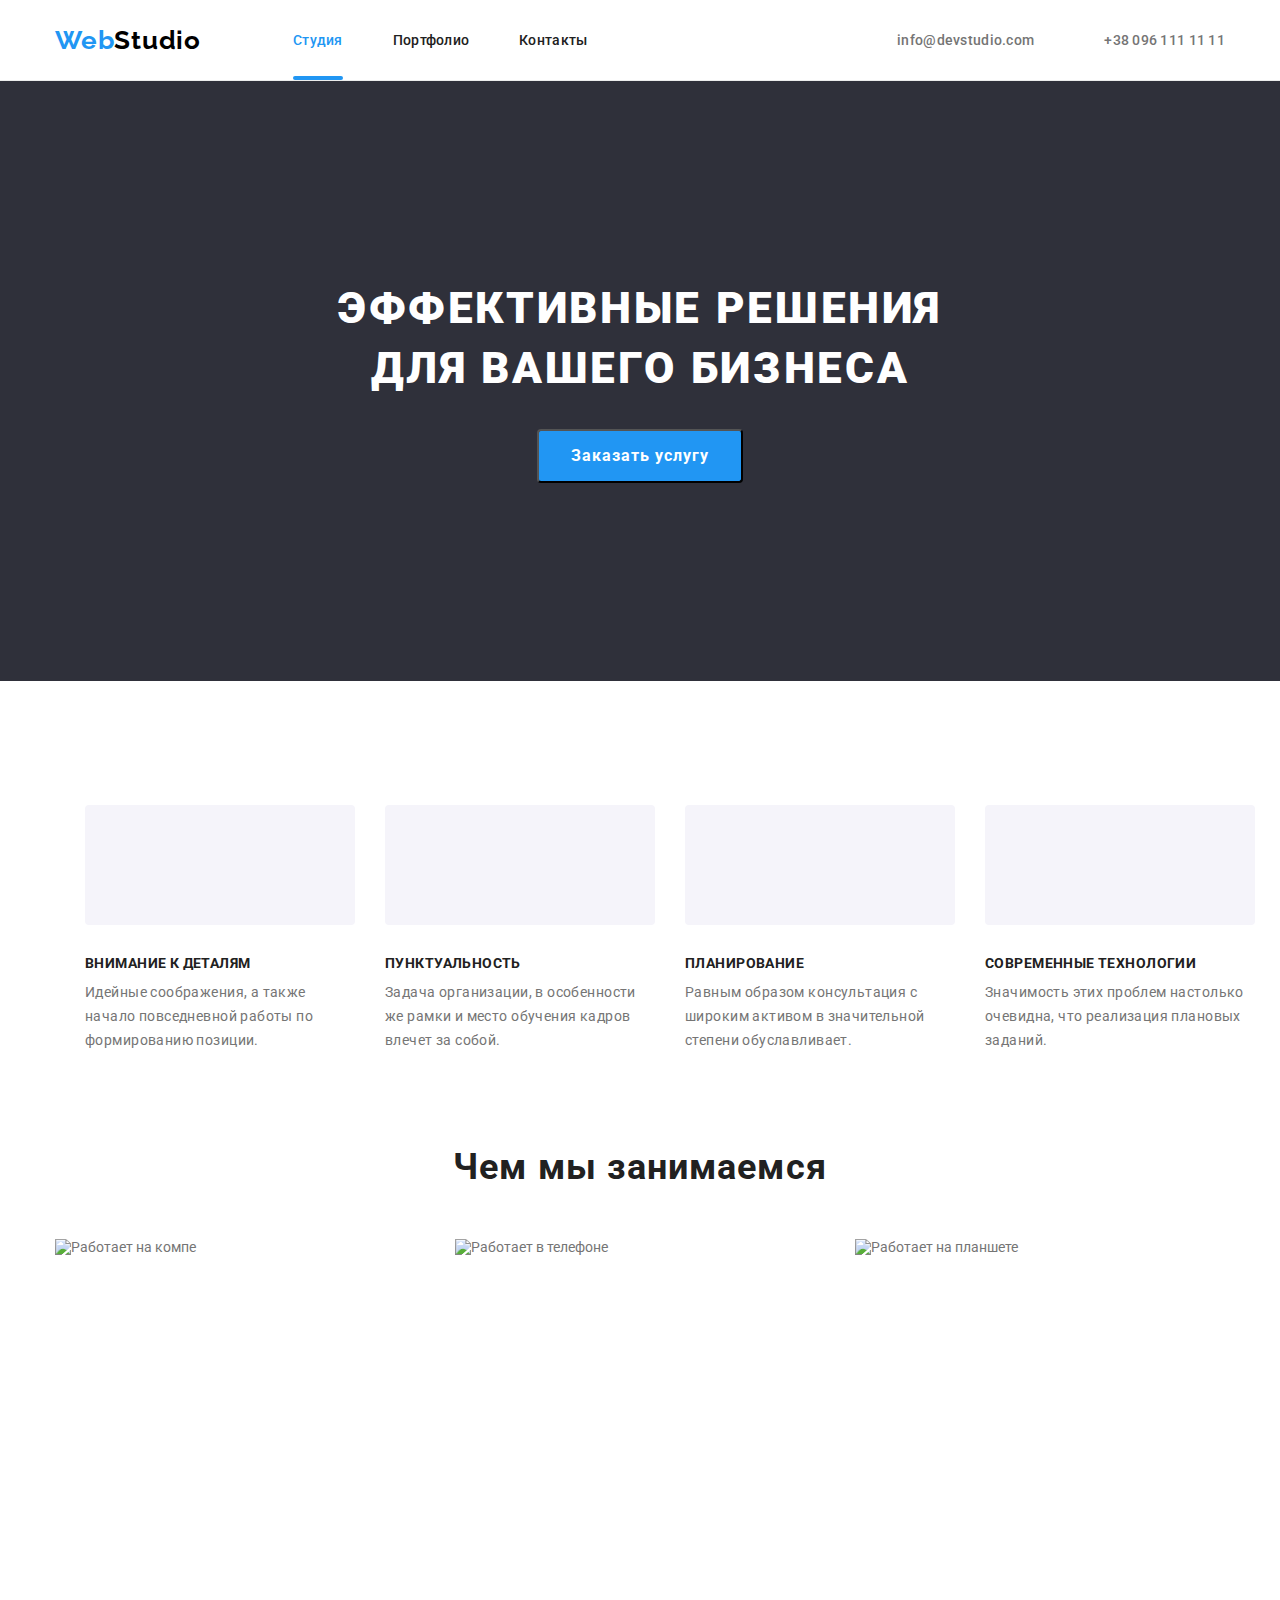
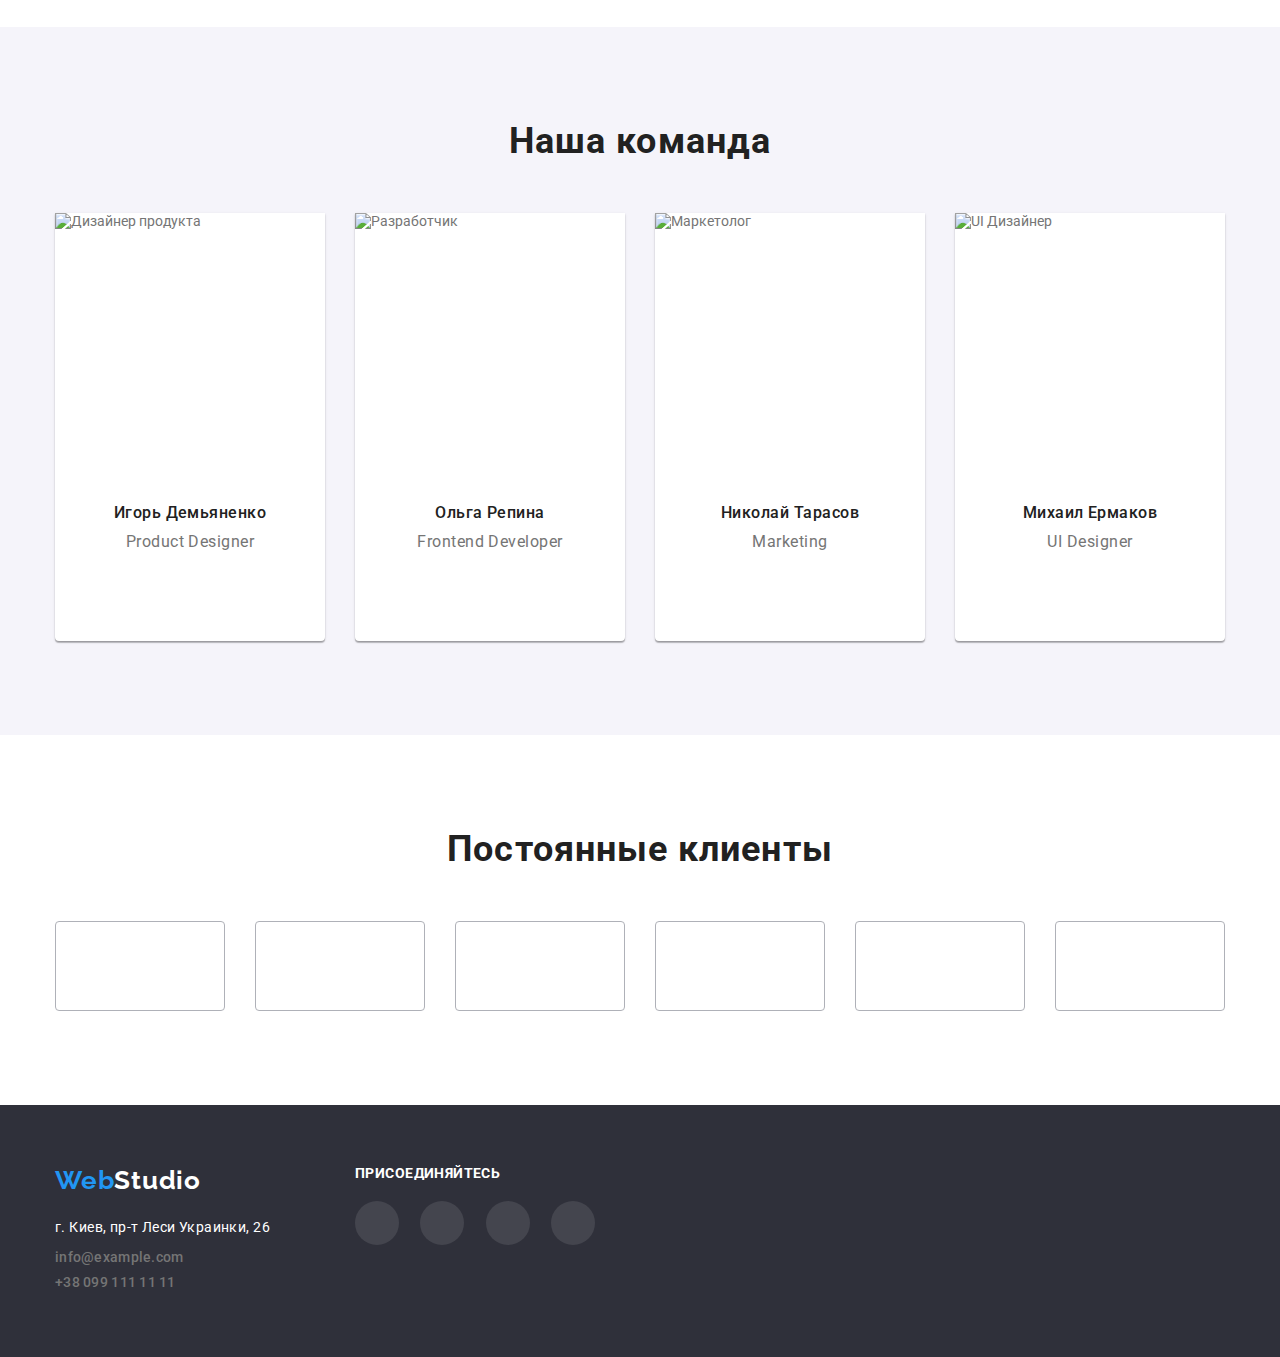
==== index.html @ fa0e07c2 "финиш транзишн" ====
<!DOCTYPE html>
<html lang="ru">
  <head>
    <meta charset="UTF-8" />
    <meta name="viewport" content=", initial-scale=1.0" />
    <title>Document</title>
    <link rel="preconnect" href="https://fonts.gstatic.com" />
    <link
      rel="stylesheet"
      href="https://fonts.googleapis.com/css2?family=Raleway:wght@700&family=Roboto:wght@400;500;700;900&display=swap"
    />
    <link
      rel="stylesheet"
      href="https://cdnjs.cloudflare.com/ajax/libs/modern-normalize/1.0.0/modern-normalize.min.css"
    />
    <link rel="stylesheet" href="./css/styles.css" />
  </head>

  <!--HEADER-->
  <body class="page">
    <header class="header">
      <div class="container">
        <nav class="navigation">
          <a class="logotipe-link" href="./index.html"
            >Web<span class="logotipe-part">Studio</span></a
          >

          <ul class="navigation-list">
            <li class="navigation-list-item">
              <a href="./" class="navigation-link current">Студия</a>
            </li>
            <li class="navigation-list-item">
              <a href="./portfolio.html" class="navigation-link">Портфолио</a>
            </li>
            <li class="navigation-list-item">
              <a href="" class="navigation-link">Контакты</a>
            </li>
          </ul>
        </nav>

        <ul class="auth-navigation-list">
          <li class="auth-list-item">
            <a class="mailto-link" href="mailto:info@devstudio.com"
              ><svg class="mail-list-icon">
                <use href="./imajes/sprite.svg#icon-mail"></use>
              </svg>
              info@devstudio.com
            </a>
          </li>
          <li class="auth-list-item">
            <a class="tel-link" href="tel:+380961111111"
              ><svg class="phone-list-icon">
                <use href="./imajes/sprite.svg#icon-phone"></use>
              </svg>
              +38 096 111 11 11
            </a>
          </li>
        </ul>
      </div>
    </header>

    <!--HERO-->
    <main>
      <div class="hero">
        <div class="hero-content">
          <h1 class="hero-title">Эффективные решения для вашего бизнеса</h1>
          <button class="modal-btn" type="button">Заказать услугу</button>
        </div>
      </div>

      <!--FEATURES-->

      <section class="features-section">
        <div class="container">
          <!--<h2>Особенности</h2>-->
          <ul class="features-list">
            <li class="item icon-antenna">
              <h3 class="features-title">Внимание к деталям</h3>
              <p class="description">
                Идейные соображения, а также начало повседневной работы по
                формированию позиции.
              </p>
            </li>
            <li class="item icon-clock">
              <h3 class="features-title">Пунктуальность</h3>
              <p class="description">
                Задача организации, в особенности же рамки и место обучения
                кадров влечет за собой.
              </p>
            </li>
            <li class="item icon-diagram">
              <h3 class="features-title">Планирование</h3>
              <p class="description">
                Равным образом консультация с широким активом в значительной
                степени обуславливает.
              </p>
            </li>
            <li class="item icon-astronaut">
              <h3 class="features-title">Современные технологии</h3>
              <p class="description">
                Значимость этих проблем настолько очевидна, что реализация
                плановых заданий.
              </p>
            </li>
          </ul>
        </div>
      </section>

      <!--ABOUT-->

      <section class="about-section">
        <div class="container">
          <h2 class="title">Чем мы занимаемся</h2>
          <ul class="about-list">
            <li class="about-item">
              <img
                class="about-img"
                src="./imajes/about/job1.jpg"
                width="370"
                height="294"
                alt="Работает на компе"
              />
            </li>
            <li class="about-item">
              <img
                class="about-img"
                src="./imajes/about/job2.jpg"
                width="370"
                height="294"
                alt="Работает в телефоне"
              />
            </li>
            <li class="about-item">
              <img
                class="about-img"
                src="./imajes/about/job3.jpg"
                width="370"
                height="294"
                alt="Работает на планшете"
              />
            </li>
          </ul>
        </div>
      </section>

      <!--TEAM-->

      <section class="team-section">
        <div class="container">
          <h2 class="title">Наша команда</h2>
          <ul class="team-list">
            <li class="team-item">
              <img
                class="team-img"
                src="./imajes/team/worker1.jpg"
                width="270"
                height="260"
                alt="Дизайнер продукта"
              />
              <div class="team-list-content-wrapper">
                <h3 class="team-title">Игорь Демьяненко</h3>
                <p class="team-description" lang="en">Product Designer</p>

                <ul class="social-list">
                  <li class="social-list-item">
                    <a href="" class="social-list-link">
                      <svg class="social-list-icon">
                        <use href="./imajes/sprite.svg#icon-instagram"></use>
                      </svg>
                    </a>
                  </li>
                  <li class="social-list-item">
                    <a href="" class="social-list-link">
                      <svg class="social-list-icon">
                        <use href="./imajes/sprite.svg#icon-twitter"></use>
                      </svg>
                    </a>
                  </li>
                  <li class="social-list-item">
                    <a href="" class="social-list-link">
                      <svg class="social-list-icon">
                        <use href="./imajes/sprite.svg#icon-facebook"></use>
                      </svg>
                    </a>
                  </li>
                  <li class="social-list-item">
                    <a href="" class="social-list-link">
                      <svg class="social-list-icon">
                        <use href="./imajes/sprite.svg#icon-linkedin"></use>
                      </svg>
                    </a>
                  </li>
                </ul>
              </div>
            </li>

            <li class="team-item">
              <img
                class="team-img"
                src="./imajes/team/worker2.jpg"
                width="270"
                height="260"
                alt="Разработчик"
              />
              <div class="team-list-content-wrapper">
                <h3 class="team-title">Ольга Репина</h3>
                <p class="team-description" lang="en">Frontend Developer</p>

                <ul class="social-list">
                  <li class="social-list-item">
                    <a href="" class="social-list-link">
                      <svg class="social-list-icon">
                        <use href="./imajes/sprite.svg#icon-instagram"></use>
                      </svg>
                    </a>
                  </li>
                  <li class="social-list-item">
                    <a href="" class="social-list-link">
                      <svg class="social-list-icon">
                        <use href="./imajes/sprite.svg#icon-twitter"></use>
                      </svg>
                    </a>
                  </li>

                  <li class="social-list-item">
                    <a href="" class="social-list-link">
                      <svg class="social-list-icon">
                        <use href="./imajes/sprite.svg#icon-facebook"></use>
                      </svg>
                    </a>
                  </li>
                  <li class="social-list-item">
                    <a href="" class="social-list-link">
                      <svg class="social-list-icon">
                        <use href="./imajes/sprite.svg#icon-linkedin"></use>
                      </svg>
                    </a>
                  </li>
                </ul>
              </div>
            </li>
            <li class="team-item">
              <img
                class="team-img"
                src="./imajes/team/worker3.jpg"
                width="270"
                height="260"
                alt="Маркетолог"
              />
              <div class="team-list-content-wrapper">
                <h3 class="team-title">Николай Тарасов</h3>
                <p class="team-description" lang="en">Marketing</p>

                <ul class="social-list">
                  <li class="social-list-item">
                    <a href="" class="social-list-link">
                      <svg class="social-list-icon">
                        <use href="./imajes/sprite.svg#icon-instagram"></use>
                      </svg>
                    </a>
                  </li>
                  <li class="social-list-item">
                    <a href="" class="social-list-link">
                      <svg class="social-list-icon">
                        <use href="./imajes/sprite.svg#icon-twitter"></use>
                      </svg>
                    </a>
                  </li>

                  <li class="social-list-item">
                    <a href="" class="social-list-link">
                      <svg class="social-list-icon">
                        <use href="./imajes/sprite.svg#icon-facebook"></use>
                      </svg>
                    </a>
                  </li>
                  <li class="social-list-item">
                    <a href="" class="social-list-link">
                      <svg class="social-list-icon">
                        <use href="./imajes/sprite.svg#icon-linkedin"></use>
                      </svg>
                    </a>
                  </li>
                </ul>
              </div>
            </li>
            <li class="team-item">
              <img
                class="team-img"
                src="./imajes/team/worker4.jpg"
                width="270"
                height="260"
                alt="UI Дизайнер"
              />
              <div class="team-list-content-wrapper">
                <h3 class="team-title">Михаил Ермаков</h3>
                <p class="team-description" lang="en">UI Designer</p>

                <ul class="social-list">
                  <li class="social-list-item">
                    <a href="" class="social-list-link">
                      <svg class="social-list-icon">
                        <use href="./imajes/sprite.svg#icon-instagram"></use>
                      </svg>
                    </a>
                  </li>
                  <li class="social-list-item">
                    <a href="" class="social-list-link">
                      <svg class="social-list-icon">
                        <use href="./imajes/sprite.svg#icon-twitter"></use>
                      </svg>
                    </a>
                  </li>

                  <li class="social-list-item">
                    <a href="" class="social-list-link">
                      <svg class="social-list-icon">
                        <use href="./imajes/sprite.svg#icon-facebook"></use>
                      </svg>
                    </a>
                  </li>
                  <li class="social-list-item">
                    <a href="" class="social-list-link">
                      <svg class="social-list-icon">
                        <use href="./imajes/sprite.svg#icon-linkedin"></use>
                      </svg>
                    </a>
                  </li>
                </ul>
              </div>
            </li>
          </ul>
        </div>
      </section>

      <!--OUR CLIENTS-->

      <section class="clients-section">
        <div class="container">
          <h2 class="title">Постоянные клиенты</h2>
          <ul class="clients-list">
            <li class="clients-item">
              <a href="./" class="clients-link">
                <svg class="icon" width="45" height="50">
                  <use href="./imajes/sprite.svg#icon-logo1"></use>
                </svg>
              </a>
            </li>
            <li class="clients-item">
              <a href="./" class="clients-link">
                <svg class="icon" width="40" height="52">
                  <use href="./imajes/sprite.svg#icon-logo2"></use>
                </svg>
              </a>
            </li>
            <li class="clients-item">
              <a href="./" class="clients-link">
                <svg class="icon" width="41" height="43">
                  <use href="./imajes/sprite.svg#icon-logo3"></use>
                </svg>
              </a>
            </li>
            <li class="clients-item">
              <a href="./" class="clients-link">
                <svg class="icon" width="80" height="43">
                  <use href="./imajes/sprite.svg#icon-logo4"></use>
                </svg>
              </a>
            </li>
            <li class="clients-item">
              <a href="./" class="clients-link">
                <svg class="icon" width="59" height="47">
                  <use href="./imajes/sprite.svg#icon-logo5"></use>
                </svg>
              </a>
            </li>
            <li class="clients-item">
              <a href="./" class="clients-link">
                <svg class="icon" width="89" height="46">
                  <use href="./imajes/sprite.svg#icon-logo6"></use>
                </svg>
              </a>
            </li>
          </ul>
        </div>
      </section>
    </main>

    <!--FOOTER-->

    <footer class="footer">
      <div class="container-footer">
        <div class="footer-list-left-side">
          <ul class="footer-list">
            <li class="footer-item">
              <a class="footer-logotipe-link" href="./index.html"
                >Web<span class="logotipe-part">Studio</span></a
              >
            </li>
          </ul>
          <div class="address-footer">
            <address class="address">
              <ul class="footer-address-list">
                <li class="footer-item">
                  <a
                    class="footer-map"
                    href="https://g.page/stamp-capital?share"
                    target="_blank"
                    >г. Киев, пр-т Леси Украинки, 26</a
                  >
                </li>
                <li class="footer-item">
                  <a class="footer-mailto-link" href="mailto:info@example.com"
                    >info@example.com</a
                  >
                </li>
                <li class="footer-item">
                  <a class="footer-tel-link" href="tel:+380991111111"
                    >+38 099 111 11 11</a
                  >
                </li>
              </ul>
            </address>
          </div>
        </div>

        <div class="footer-list-right-side">
          <h3 class="footer-title">присоединяйтесь</h3>
          <ul class="social-list">
            <li class="social-list-item">
              <a href="" class="social-footer-link">
                <svg class="footer-list-icon">
                  <use href="./imajes/sprite.svg#icon-instagram"></use>
                </svg>
              </a>
            </li>
            <li class="social-list-item">
              <a href="" class="social-footer-link">
                <svg class="footer-list-icon">
                  <use href="./imajes/sprite.svg#icon-twitter"></use>
                </svg>
              </a>
            </li>
            <li class="social-list-item">
              <a href="" class="social-footer-link">
                <svg class="footer-list-icon">
                  <use href="./imajes/sprite.svg#icon-facebook"></use>
                </svg>
              </a>
            </li>
            <li class="social-list-item">
              <a href="" class="social-footer-link">
                <svg class="footer-list-icon">
                  <use href="./imajes/sprite.svg#icon-linkedin"></use>
                </svg>
              </a>
            </li>
          </ul>
        </div>
      </div>
    </footer>

    <div class="backdrop">
      <div class="modal"></div>
    </div>
  </body>
</html>
---- css/styles.css ----
:root {
  --accent-color: #2196f3;
  --main-color: #212121;
  --text-decoration-color: #757575;
  --card-portfolio-gap: 30px;
}

body {
  font-family: Roboto, sans-serif;
  font-size: 14px;
  background-color: #ffffff;
  color: var(--text-decoration-color);
}

h1,
h2,
h3,
h4,
h5,
h6 {
  margin: 0;
  font-family: Roboto;
}

p {
  margin: 0;
}

ul,
ol {
  padding: 0;
  margin: 0;
}

a {
  text-decoration: none;
}

ul {
  list-style: none;
}

img {
  display: block;
}

/* цвет основного текста #212121 */
/* вторичный цвет текста #757575 */
/* наведение курсором #2196F3 */
/* бэкграунд 1 #2F303A */
/* бэкграунд 2 #F5F4FA */

.container {
  width: 1200px;
  padding: 0 15px;
  margin-left: auto;
  margin-right: auto;
  justify-content: space-between;
}

.navigation {
  display: flex;
  align-items: center;
}

.logotipe-link {
  width: 145px;
  font-family: Raleway;
  font-weight: bold;
  margin-right: 93px;
  font-size: 26px;
  line-height: 1.192;
  letter-spacing: 0.03em;
  color: var(--accent-color);
  text-decoration: none;
}
.logotipe-link > .logotipe-part {
  color: #000000;
}

/* ===========HEADER=============== */

.header {
  background-color: #ffffff;
  border-bottom: 1px solid #ececec;
}

.navigation-list {
  display: flex;
}

.navigation-list-item {
  margin-right: 50px;
}

.navigation-list-item:last-child {
  margin-right: 0;
}

.navigation-list .navigation-link.current {
  position: relative;
  color: var(--accent-color);
}

.navigation-link.current {
  display: block;
  min-width: 49px;
  padding-top: 32px;
  padding-bottom: 32px;
  font-weight: 500;
  font-size: 14px;
  line-height: 1.172;
  letter-spacing: 0.02em;
  color: var(--main-color);
}

.navigation-link.current:hover,
.navigation-link.current:focus {
  color: var(--accent-color);
  outline: none;
}

.navigation-list .navigation-link.current::after {
  position: absolute;
  display: block;
  top: 76px;
  content: "";
  left: 0;
  width: 100%;
  height: 4px;
  background-color: var(--accent-color);
  border-radius: 2px;
}

.navigation-link {
  display: block;
  min-width: 49px;
  padding-top: 32px;
  padding-bottom: 32px;
  font-weight: 500;
  font-size: 14px;
  line-height: 1.172;
  letter-spacing: 0.02em;
  color: var(--main-color);
}

.navigation-link:hover,
.navigation-link:focus {
  color: var(--accent-color);
  outline: none;
}

.auth-navigation-list {
  display: flex;
}

.auth-list-item {
  margin-right: 50px;
}

.auth-list-item:last-child {
  margin-right: 0;
}

.navigation-list-item:last-child {
  margin-right: 0;
}

.navigation-list .navigation-link {
  transition: color 250ms cubic-bezier(0.4, 0, 0.2, 1);
}

.mailto-link {
  display: flex;
  align-items: center;
  min-width: 135px;
  font-weight: 500;
  padding-top: 32px;
  padding-bottom: 32px;
  font-size: 14px;
  font-style: normal;
  line-height: 1.142;
  letter-spacing: 0.02em;
  color: var(--text-decoration-color);
}
.mailto-link:hover,
.mailto-link:focus {
  color: var(--accent-color);
  outline: none;
}

.auth-navigation-list .mailto-link {
  transition: color 250ms cubic-bezier(0.4, 0, 0.2, 1);
}

.auth-navigation-list .tel-link {
  transition: color 250ms cubic-bezier(0.4, 0, 0.2, 1);
}

.tel-link {
  display: flex;
  align-items: center;
  padding-top: 32px;
  padding-bottom: 32px;
  font-weight: 500;
  font-size: 14px;
  font-style: normal;
  line-height: 1.172;
  letter-spacing: 0.02em;
  color: var(--text-decoration-color);
}
.tel-link:hover,
.tel-link:focus {
  color: var(--accent-color);
  outline: none;
}

.tel-link:hover .phone-list-icon,
.tel-link:focus .phone-list-icon {
  fill: var(--accent-color);
  outline: none;
}

.mailto-link:hover .mail-list-icon,
.mailto-link:focus .mail-list-icon {
  fill: var(--accent-color);
  outline: none;
}

.phone-list-icon {
  width: 10px;
  height: 16px;
  margin-right: 10px;
  transition: fill 250ms cubic-bezier(0.4, 0, 0.2, 1);
  fill: #757575;
}

.mail-list-icon {
  width: 16px;
  height: 12px;
  margin-right: 10px;
  transition: fill 250ms cubic-bezier(0.4, 0, 0.2, 1);
  fill: #757575;
}

.auth-list-item::before {
  content: "";
}

.auth-navigation-list {
  padding: 0;
  margin: 0;
  list-style: none;
}

.header .container {
  display: flex;
}

/* ===========END HEADER=============== */

/* ============HERO=============== */

.hero-content {
  width: 696px;
  margin-right: auto;
  margin-left: auto;
}

.hero {
  display: flex;
  content: "";
  max-width: 1600px;
  height: 600px;
  margin-right: auto;
  margin-left: auto;
  align-items: center;
  text-align: center;
  background-color: #2f303a;
  background-repeat: no-repeat;
  background-image: linear-gradient(
      rgba(47, 48, 58, 0.4),
      rgba(47, 48, 58, 0.4)
    ),
    url("../imajes/hero/img.jpg");
  background-size: cover;
}

.hero-title {
  width: 696px;
  font-style: normal;
  font-weight: 900;
  margin-top: auto;
  margin-bottom: 30px;
  margin-left: auto;
  margin-right: auto;
  font-size: 44px;
  line-height: 1.363;
  letter-spacing: 0.06em;
  text-transform: uppercase;
  color: #ffffff;
}

/* Кнопка */

.modal-btn {
  font-family: inherit;
  font-weight: bold;
  padding: 10px 32px;
  min-width: 200px;
  font-size: 16px;
  line-height: 1.875;
  letter-spacing: 0.06em;
  color: #ffffff;
  background-color: #2196f3;
  cursor: pointer;
  border-radius: 4px;
  transition: all 250ms cubic-bezier(0.4, 0, 0.2, 1);
}

.modal-btn:hover,
.modal-btn:focus {
  box-shadow: 0px 4px 4px rgba(0, 0, 0, 0.15);
  outline: none;
}

/* ============ END HERO=============== */

/* =============FEATURES============ */

.icon-antenna::before {
  background-image: url(../imajes/icons/antenna.svg);
}

.icon-clock::before {
  background-image: url(../imajes/icons/clock.svg);
}

.icon-diagram::before {
  background-image: url(../imajes/icons/diagram.svg);
}

.icon-astronaut::before {
  background-image: url(../imajes/icons/astronaut.svg);
}

.features-list .item {
  margin-top: 30px;
  margin-left: 30px;
  flex-basis: calc(100% / 4 - 30px);
}

.item::before {
  display: block;
  content: "";
  width: 100%;
  height: 120px;
  margin-bottom: 30px;
  background-position: center;
  background-color: #f5f4fa;
  border-radius: 4px;
  background-repeat: no-repeat;
}

.features-list {
  display: flex;
  flex-wrap: nowrap;
}

.features-section {
  padding-top: 94px;
}

.features-list {
  margin-top: 0;
  margin-bottom: 0;
}

.features-title {
  min-width: 270px;
  font-style: normal;
  font-weight: bold;
  margin-top: 0;
  margin-bottom: 10px;
  font-size: 14px;
  line-height: 1.142;
  letter-spacing: 0.03em;
  text-transform: uppercase;
  color: var(--main-color);
}

.description {
  width: 270px;
  font-style: normal;
  font-weight: normal;
  margin-top: 0;
  margin-bottom: 0;
  font-size: 14px;
  line-height: 1.714;
  letter-spacing: 0.03em;
  color: var(--text-decoration-color);
}

.features-item:not(:last-child) {
  margin-right: 30px;
}

/* =============END FEATURES============ */

/* =============ABOUT================== */

.about-list {
  display: flex;
  flex-wrap: wrap;
}
.title {
  min-width: 376px;
  font-style: normal;
  font-weight: bold;
  font-size: 36px;
  margin-left: auto;
  margin-right: auto;
  margin-top: auto;
  margin-bottom: 50px;
  line-height: 1.166;
  text-align: center;
  letter-spacing: 0.03em;
  color: var(--main-color);
}

.about-section {
  padding-top: 94px;
  padding-bottom: 94px;
}

.about-img {
  margin-top: 0;
  margin-bottom: 0;
}

.about-item {
  flex-basis: calc(100% / 3 - 30px);
}

.about-item:not(:last-child) {
  margin-right: 30px;
}

/* =============END ABOUT================== */

/* ===============TEAM==================== */

.team-list {
  display: flex;
  flex-wrap: nowrap;
}

.team-item:not(:last-child) {
  margin-right: 30px;
}

.team-item {
  padding-bottom: 30px;
  flex-basis: calc(100% / 4 - 30px);
  border-radius: 0px 0px 4px 4px;
  box-shadow: 0px 1px 3px rgba(0, 0, 0, 0.12), 0px 1px 1px rgba(0, 0, 0, 0.14),
    0px 2px 1px rgba(0, 0, 0, 0.2);
  background: #ffffff;
}

.team-section {
  padding-bottom: 94px;
  padding-top: 94px;
  background-color: #f5f4fa;
}

.team-title {
  min-width: 151px;
  height: 19px;
  font-style: normal;
  font-weight: 500;
  font-size: 16px;
  margin-bottom: 10px;
  line-height: 1.187;
  text-align: center;
  letter-spacing: 0.03em;
  color: var(--main-color);
}

.team-description {
  min-width: 147px;
  height: 19px;
  font-style: normal;
  font-weight: normal;
  font-size: 16px;
  margin-top: 0;
  margin-bottom: 16px;
  line-height: 1.187;
  text-align: center;
  letter-spacing: 0.03em;
  color: var(--text-decoration-color);
}

.social-list-icon {
  width: 20px;
  height: 20px;
  fill: #afb1b8;
  transition: fill 250ms cubic-bezier(0.4, 0, 0.2, 1);
}

.social-list {
  display: flex;
  justify-content: space-between;
}

.social-list-link {
  display: flex;
  justify-content: center;
  align-items: center;
  cursor: pointer;
  width: 44px;
  height: 44px;
  background-color: #ffffff;
  border-radius: 50%;
  transition: background-color 250ms cubic-bezier(0.4, 0, 0.2, 1);
}

.social-list-link:hover,
.social-list-link:focus {
  background-color: #2196f3;
  outline: none;
}

.social-list-link:hover .social-list-icon,
.social-list-link:focus .social-list-icon {
  fill: #ffffff;
  outline: none;
}

.team-list-content-wrapper {
  padding-top: 30px;
  padding-left: 32px;
  padding-right: 32px;
}

/* ===============END TEAM==================== */

/* ===============OUR CLIENTS==================== */

.clients-list {
  display: flex;
  flex-wrap: nowrap;
  margin-top: -30px;
  margin-left: -30px;
}

.clients-item {
  margin-top: 30px;
  margin-left: 30px;
  flex-basis: calc(100% / 6 - 30px);
  margin-top: 30px;
  margin-left: 30px;
}

.clients-link:hover,
.clients-link:focus {
  border-color: var(--accent-color);
  outline: none;
}

.clients-section {
  padding-bottom: 94px;
  padding-top: 94px;
}

.clients-link {
  display: flex;
  justify-content: center;
  align-items: center;
  cursor: pointer;
  width: 170px;
  height: 90px;
  border: 1px solid #afb1b8;
  box-sizing: border-box;
  border-radius: 4px;
}

.clients-link:hover .icon,
.clients-link:focus .icon {
  fill: var(--accent-color);
  outline: none;
}

.icon {
  fill: #afb1b8;
}

/* ===============FOOTER==================== */

.footer {
  display: flex;
  height: 252px;
  padding-top: 60px;
  padding-bottom: 60px;
  background-color: #2f303a;
}

.container-footer {
  display: flex;
  width: 1200px;
  margin-left: auto;
  margin-right: auto;
  padding-right: 15px;
  padding-left: 15px;
}

.address {
  margin-top: 20px;
}

.footer-map {
  display: block;
  width: 231px;
  font-style: normal;
  font-weight: normal;
  margin-bottom: 9px;
  font-size: 14px;
  line-height: 1.714;
  letter-spacing: 0.03em;
  color: #ffffff;
}

.footer-logotipe-link {
  display: block;
  width: 145px;
  height: 31px;
  font-family: Raleway;
  font-weight: bold;
  font-size: 26px;
  line-height: 1.192;
  letter-spacing: 0.03em;
  color: var(--accent-color);
  text-decoration: none;
}
.footer-logotipe-link > .logotipe-part {
  color: #ffffff;
}

.footer-mailto-link {
  display: block;
  width: 231px;
  font-weight: 500;
  font-size: 14px;
  margin-bottom: 9px;
  font-style: normal;
  line-height: 1.142;
  letter-spacing: 0.02em;
  color: var(--text-decoration-color);
}
.footer-mailto-link:hover,
.footer-mailto-link:focus {
  color: var(--accent-color);
  outline: none;
}
.footer-tel-link {
  display: block;
  width: 231px;
  font-weight: 500;
  font-weight: 500;
  font-size: 14px;
  font-style: normal;
  line-height: 1.172;
  letter-spacing: 0.02em;
  color: var(--text-decoration-color);
}
.footer-tel-link:hover,
.footer-tel-link:focus {
  color: var(--accent-color);
  outline: none;
}

.footer-list-left-side {
  display: flex;
  flex-direction: column;
  width: 270px;
}

.footer-list-right-side {
  width: 270px;
  padding-left: 30px;
}

.footer-title {
  min-width: 145px;
  height: 16px;
  font-style: normal;
  font-weight: bold;
  font-size: 14px;
  line-height: 1.142;
  letter-spacing: 0.03em;
  text-transform: uppercase;
  margin-bottom: 20px;

  color: #ffffff;
}

.social-footer-link {
  display: flex;
  justify-content: center;
  align-items: center;
  cursor: pointer;
  width: 44px;
  height: 44px;
  background-color: rgba(255, 255, 255, 0.1);
  border-radius: 50%;
}

.social-footer-link:hover,
.social-footer-link:focus {
  background-color: #2196f3;
  outline: none;
}

.footer-list-icon {
  width: 20px;
  height: 20px;
  fill: #ffffff;
}

.footer-address-list .footer-mailto-link {
  transition: color 250ms cubic-bezier(0.4, 0, 0.2, 1);
}

.footer-address-list .footer-tel-link {
  transition: color 250ms cubic-bezier(0.4, 0, 0.2, 1);
}

/* ===============PORTFOLIO==================== */

.section-link {
  display: block;
}

.portfolio-box .section-link:hover,
.portfolio-box .section-link:focus {
  box-shadow: 0px 1px 1px rgba(0, 0, 0, 0.12), 0px 4px 4px rgba(0, 0, 0, 0.06),
    1px 4px 6px rgba(0, 0, 0, 0.16);
  outline: none;
}

.portfolio-box {
  display: flex;
  flex-wrap: wrap;
  margin-top: calc(-1 * var(--card-portfolio-gap));
  margin-left: calc(-1 * var(--card-portfolio-gap));
}

.portfolio-section {
  padding-top: 94px;
  padding-bottom: 94px;
  background: #ffffff;
}

.portfolio-title {
  font-style: normal;
  font-weight: bold;
  font-size: 18px;
  margin-top: 0;
  margin-bottom: 4px;
  line-height: 2;
  letter-spacing: 0.06em;
  color: var(--main-color);
}

.portfolio-description {
  margin-top: 0;
  margin-bottom: 0;
  font-size: 16px;
  line-height: 1.87;
  color: var(--text-decoration-color);
}

.portfolio-list {
  display: flex;
  margin-bottom: 34px;
  justify-content: center;
}

.nav-portfolio-item:not(:last-child) {
  margin-right: 8px;
}

.portfolio-item {
  margin-top: var(--card-portfolio-gap);
  margin-left: var(--card-portfolio-gap);
  flex-basis: calc(100% / 3 - 30px);
  cursor: pointer;
}

.items-descriptions {
  padding-top: 20px;
  padding-right: 24px;
  padding-bottom: 20px;
  padding-left: 24px;
  box-sizing: border-box;
  background: #ffffff;
  border-right: 1px solid #eeeeee;
  border-left: 1px solid #eeeeee;
  border-bottom: 1px solid #eeeeee;
}

/* ===============END PORTFOLIO==================== */

/* ===============BUTTON==================== */
.portfolio-btn {
  font-family: inherit;
  min-width: 73px;
  font-weight: 500;
  display: inline-block;
  border-radius: 4px;
  padding: 6px 22px;
  letter-spacing: 0.03em;
  text-align: center;
  border: transparent;
  color: var(--main-color);
  cursor: pointer;
  transition: all 250ms cubic-bezier(0.4, 0, 0.2, 1);
}
.portfolio-btn:hover,
.portfolio-btn:focus {
  color: #ffffff;
  background-color: var(--accent-color);
  box-shadow: 0px 3px 1px rgba(0, 0, 0, 0.1), 0px 1px 2px rgba(0, 0, 0, 0.08),
    0px 2px 2px rgba(0, 0, 0, 0.12);
  outline: none;
}

/* ===============END BUTTON=================== */
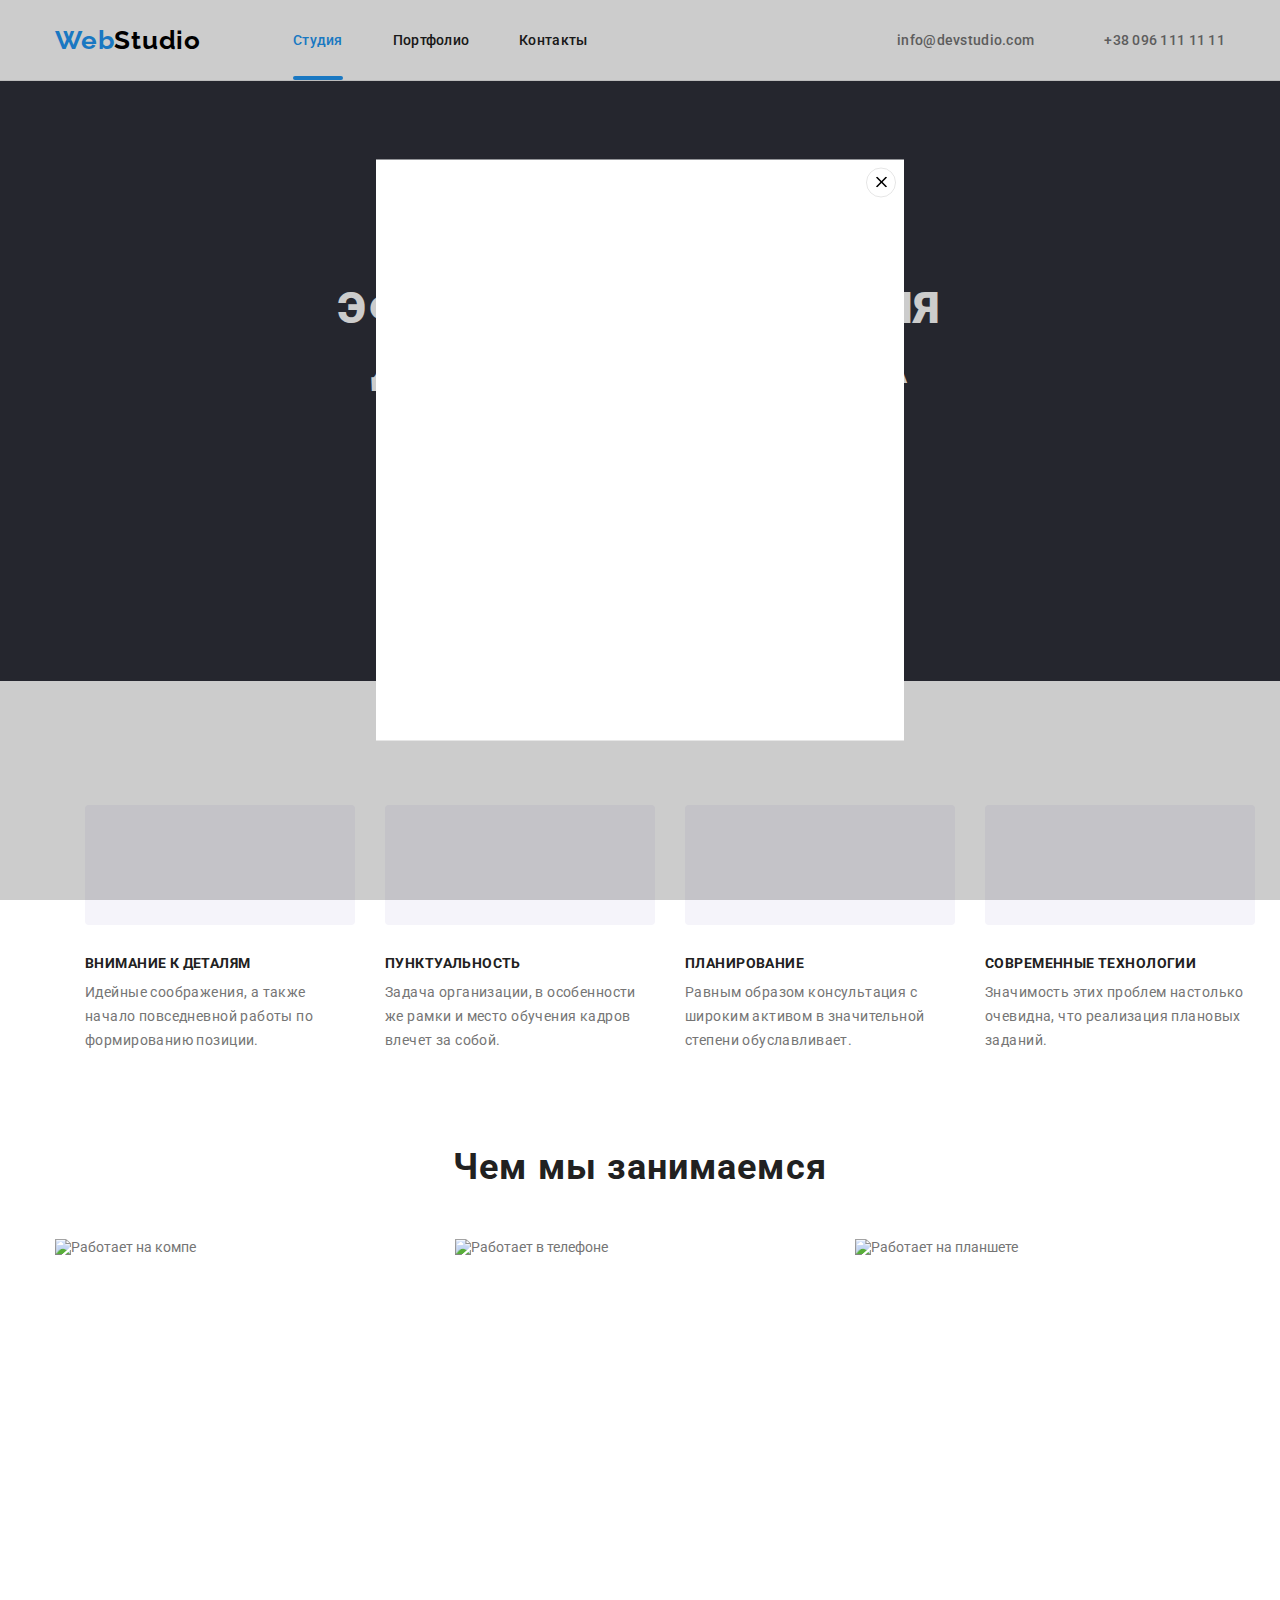
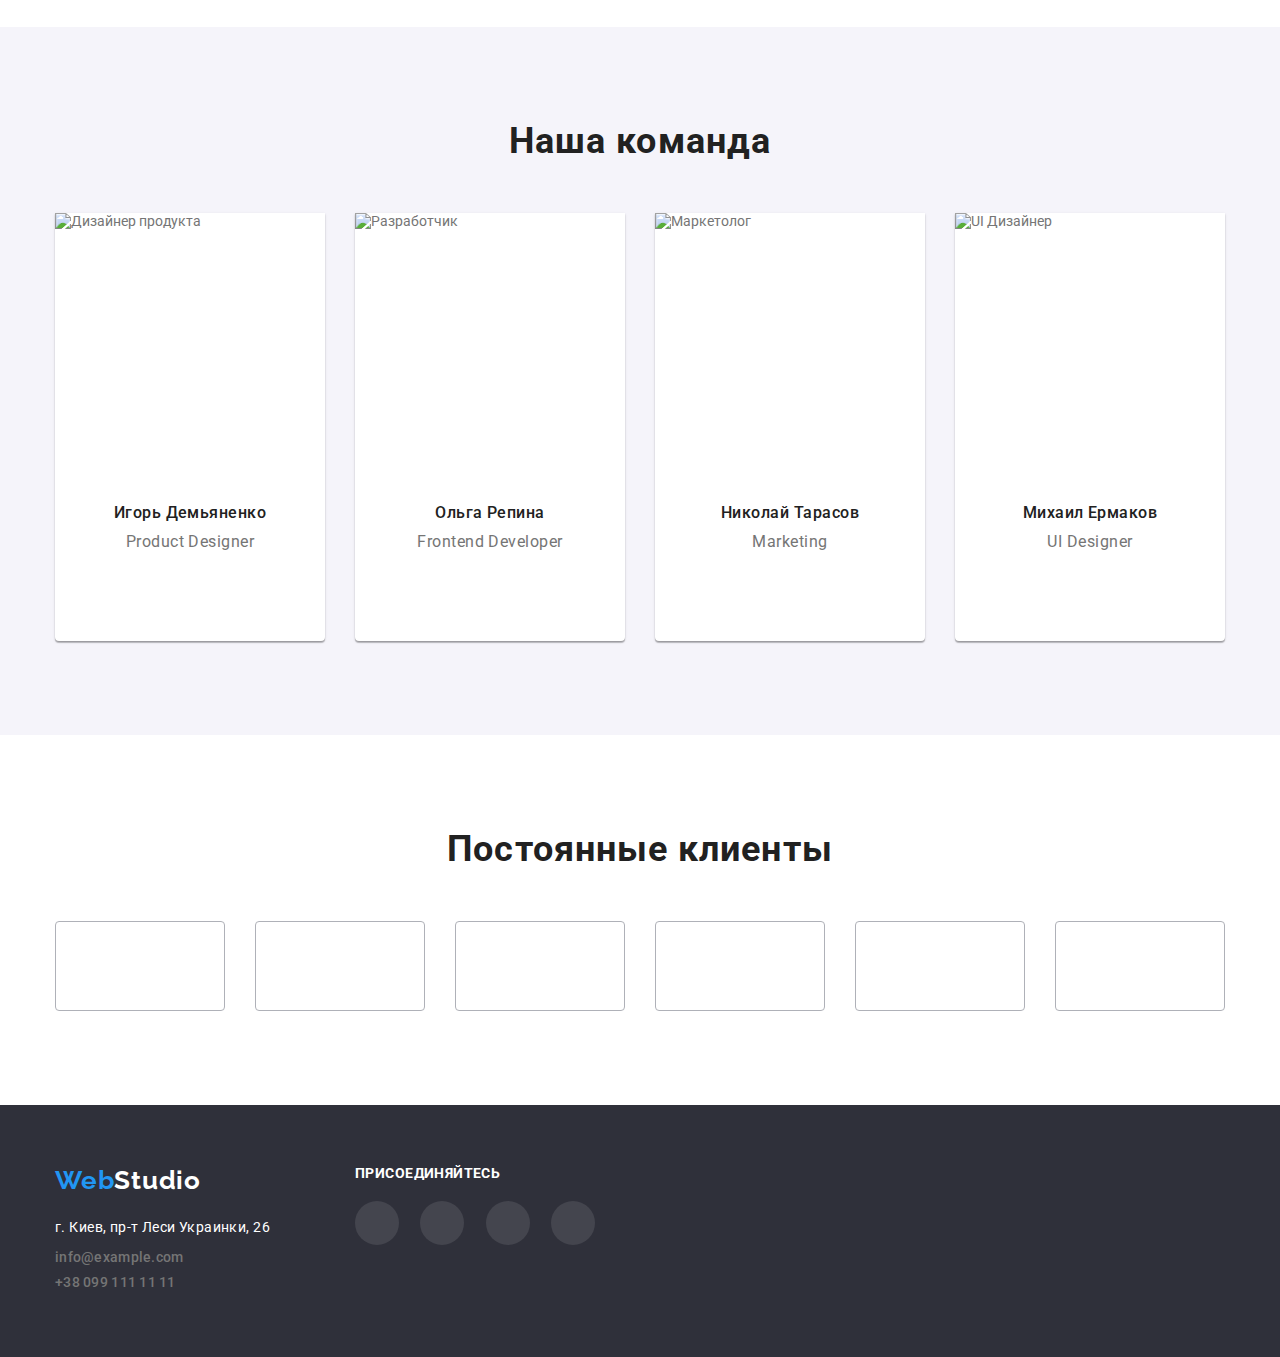
==== commit fd28d327: "кнопка на модальном окне финиш" ====
--- a/index.html
+++ b/index.html
@@ -461,7 +461,13 @@
     </footer>
 
     <div class="backdrop">
-      <div class="modal"></div>
+      <div class="modal">
+        <button type="button" class="close-modal">
+          <svg class="button-icon">
+            <use href="./imajes/sprite2.svg#icon-Vector"></use>
+          </svg>
+        </button>
+      </div>
     </div>
   </body>
 </html>
--- a/css/styles.css
+++ b/css/styles.css
@@ -836,3 +836,40 @@
 }
 
 /* ===============END BUTTON=================== */
+
+.backdrop {
+  position: fixed;
+  top: 0;
+  left: 0;
+  width: 100%;
+  height: 100%;
+  background-color: rgba(0, 0, 0, 0.2);
+}
+
+.modal {
+  position: absolute;
+  top: 50%;
+  left: 50%;
+  transform: translate(-50%, -50%);
+  width: 528px;
+  height: 581px;
+  background-color: #fff;
+}
+
+.button-icon {
+  width: 11px;
+  height: 11px;
+  fill: #000000;
+}
+
+.close-modal {
+  position: absolute;
+  top: 8px;
+  right: 8px;
+  width: 30px;
+  height: 30px;
+  background-color: transparent;
+  border: 1px solid rgba(0, 0, 0, 0.1);
+  border-radius: 50%;
+  cursor: pointer;
+}
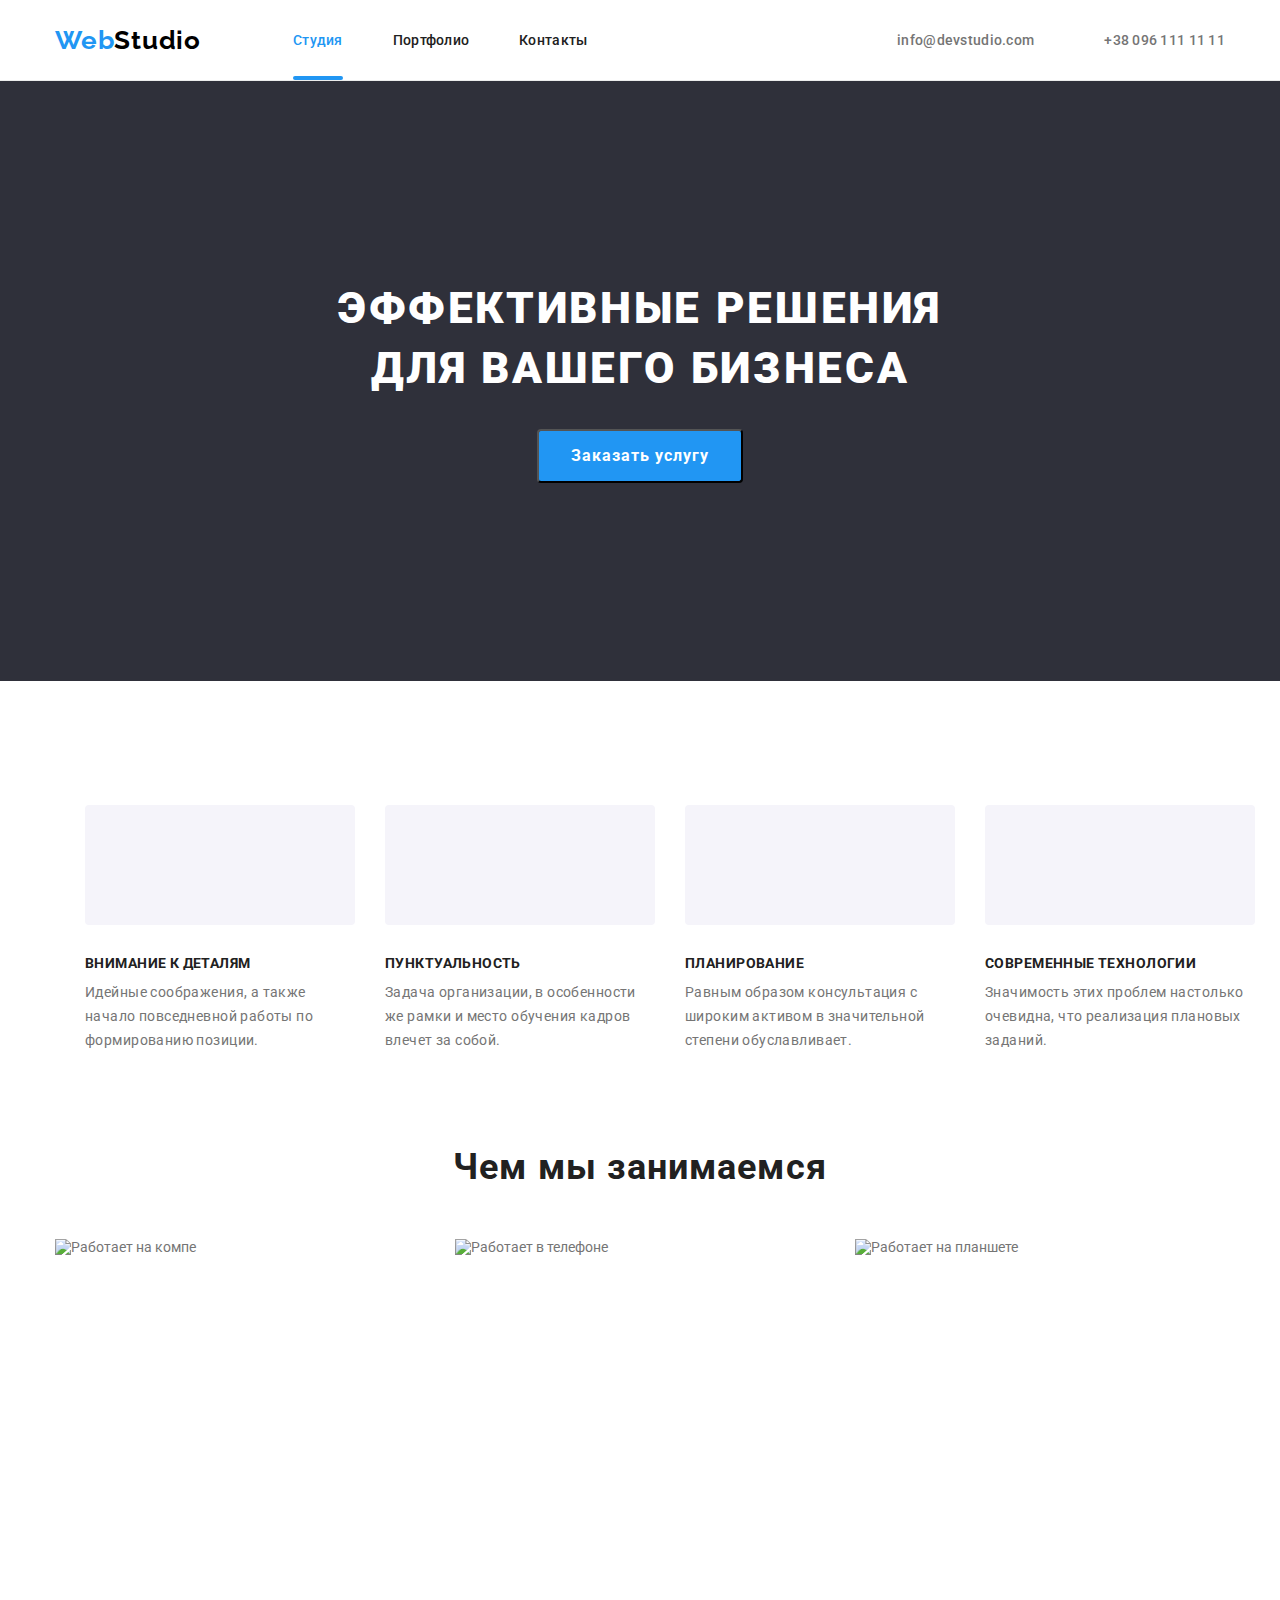
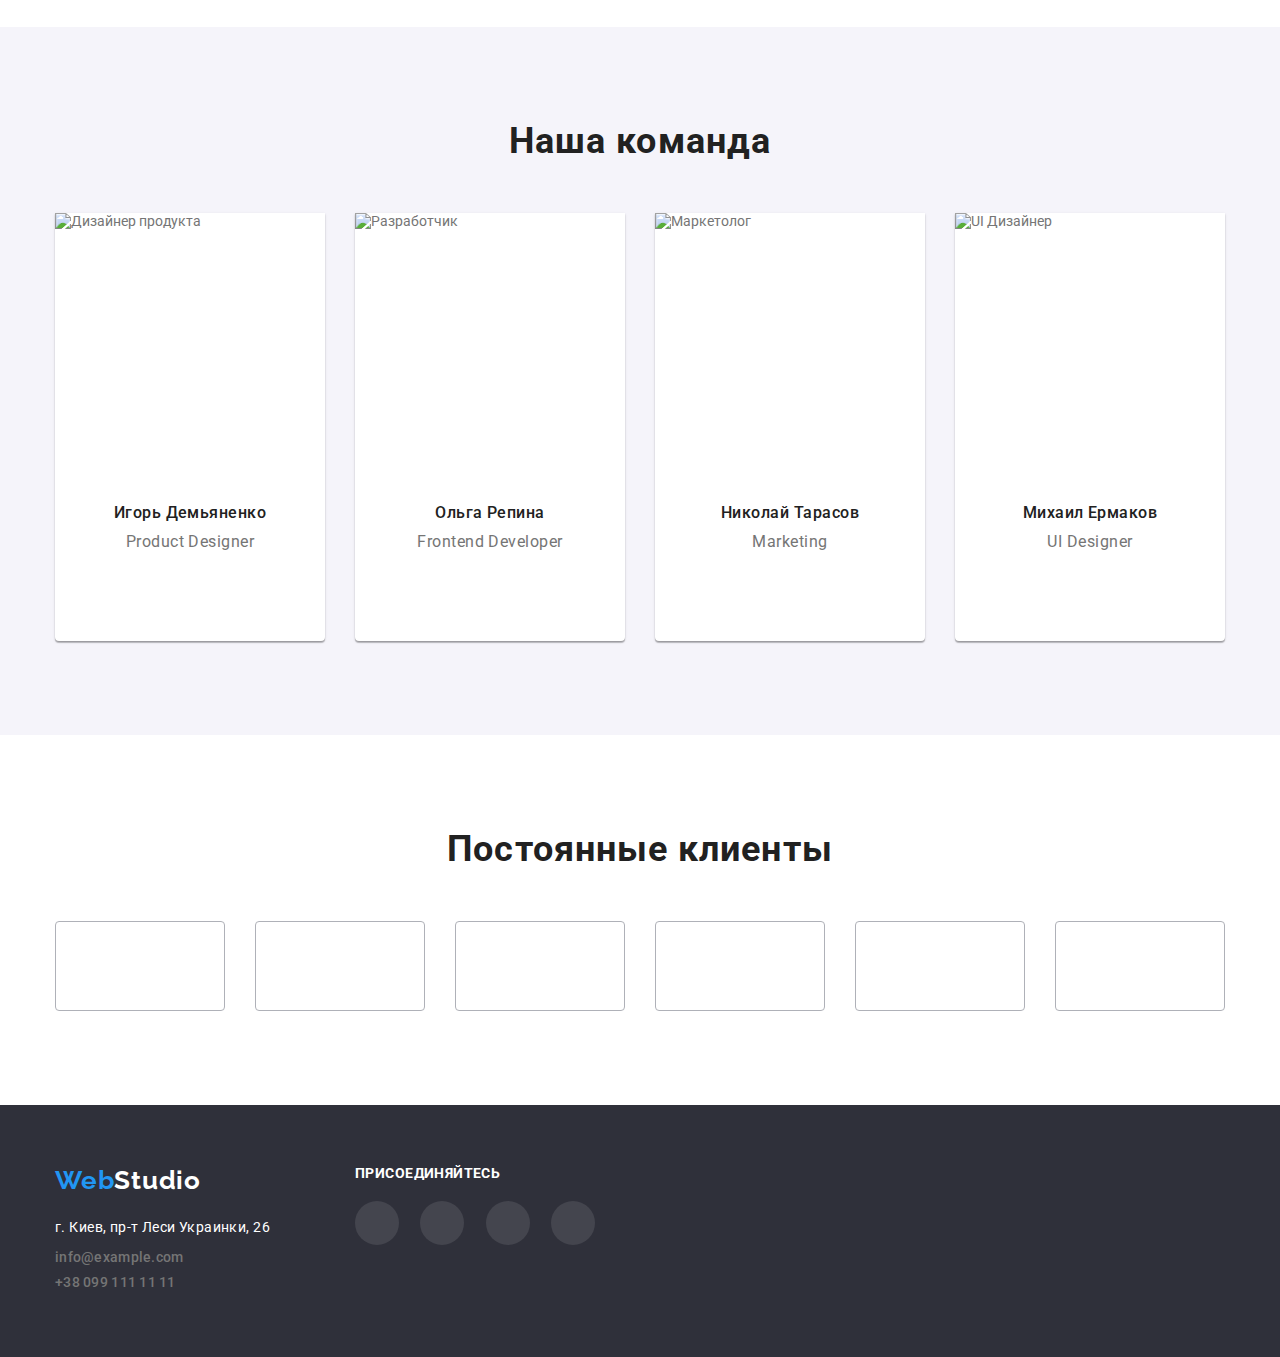
==== commit b67d7309: "модальное окно финиш" ====
--- a/index.html
+++ b/index.html
@@ -64,7 +64,9 @@
       <div class="hero">
         <div class="hero-content">
           <h1 class="hero-title">Эффективные решения для вашего бизнеса</h1>
-          <button class="modal-btn" type="button">Заказать услугу</button>
+          <button class="modal-btn" data-modal-open type="button">
+            Заказать услугу
+          </button>
         </div>
       </div>
 
@@ -460,14 +462,15 @@
       </div>
     </footer>
 
-    <div class="backdrop">
+    <div class="backdrop is-hidden" data-modal>
       <div class="modal">
-        <button type="button" class="close-modal">
+        <button type="button" data-modal-close class="close-modal">
           <svg class="button-icon">
             <use href="./imajes/sprite2.svg#icon-Vector"></use>
           </svg>
         </button>
       </div>
     </div>
+    <script src="./js/modal.js"></script>
   </body>
 </html>
--- a/css/styles.css
+++ b/css/styles.css
@@ -721,6 +721,10 @@
   outline: none;
 }
 
+.social-footer-link {
+  transition: background-color 250ms cubic-bezier(0.4, 0, 0.2, 1);
+}
+
 .footer-list-icon {
   width: 20px;
   height: 20px;
@@ -844,6 +848,7 @@
   width: 100%;
   height: 100%;
   background-color: rgba(0, 0, 0, 0.2);
+  transition: all 500ms cubic-bezier(0.4, 0, 0.2, 1);
 }
 
 .modal {
@@ -873,3 +878,9 @@
   border-radius: 50%;
   cursor: pointer;
 }
+
+.is-hidden {
+  opacity: 0;
+  visibility: hidden;
+  pointer-events: none;
+}
